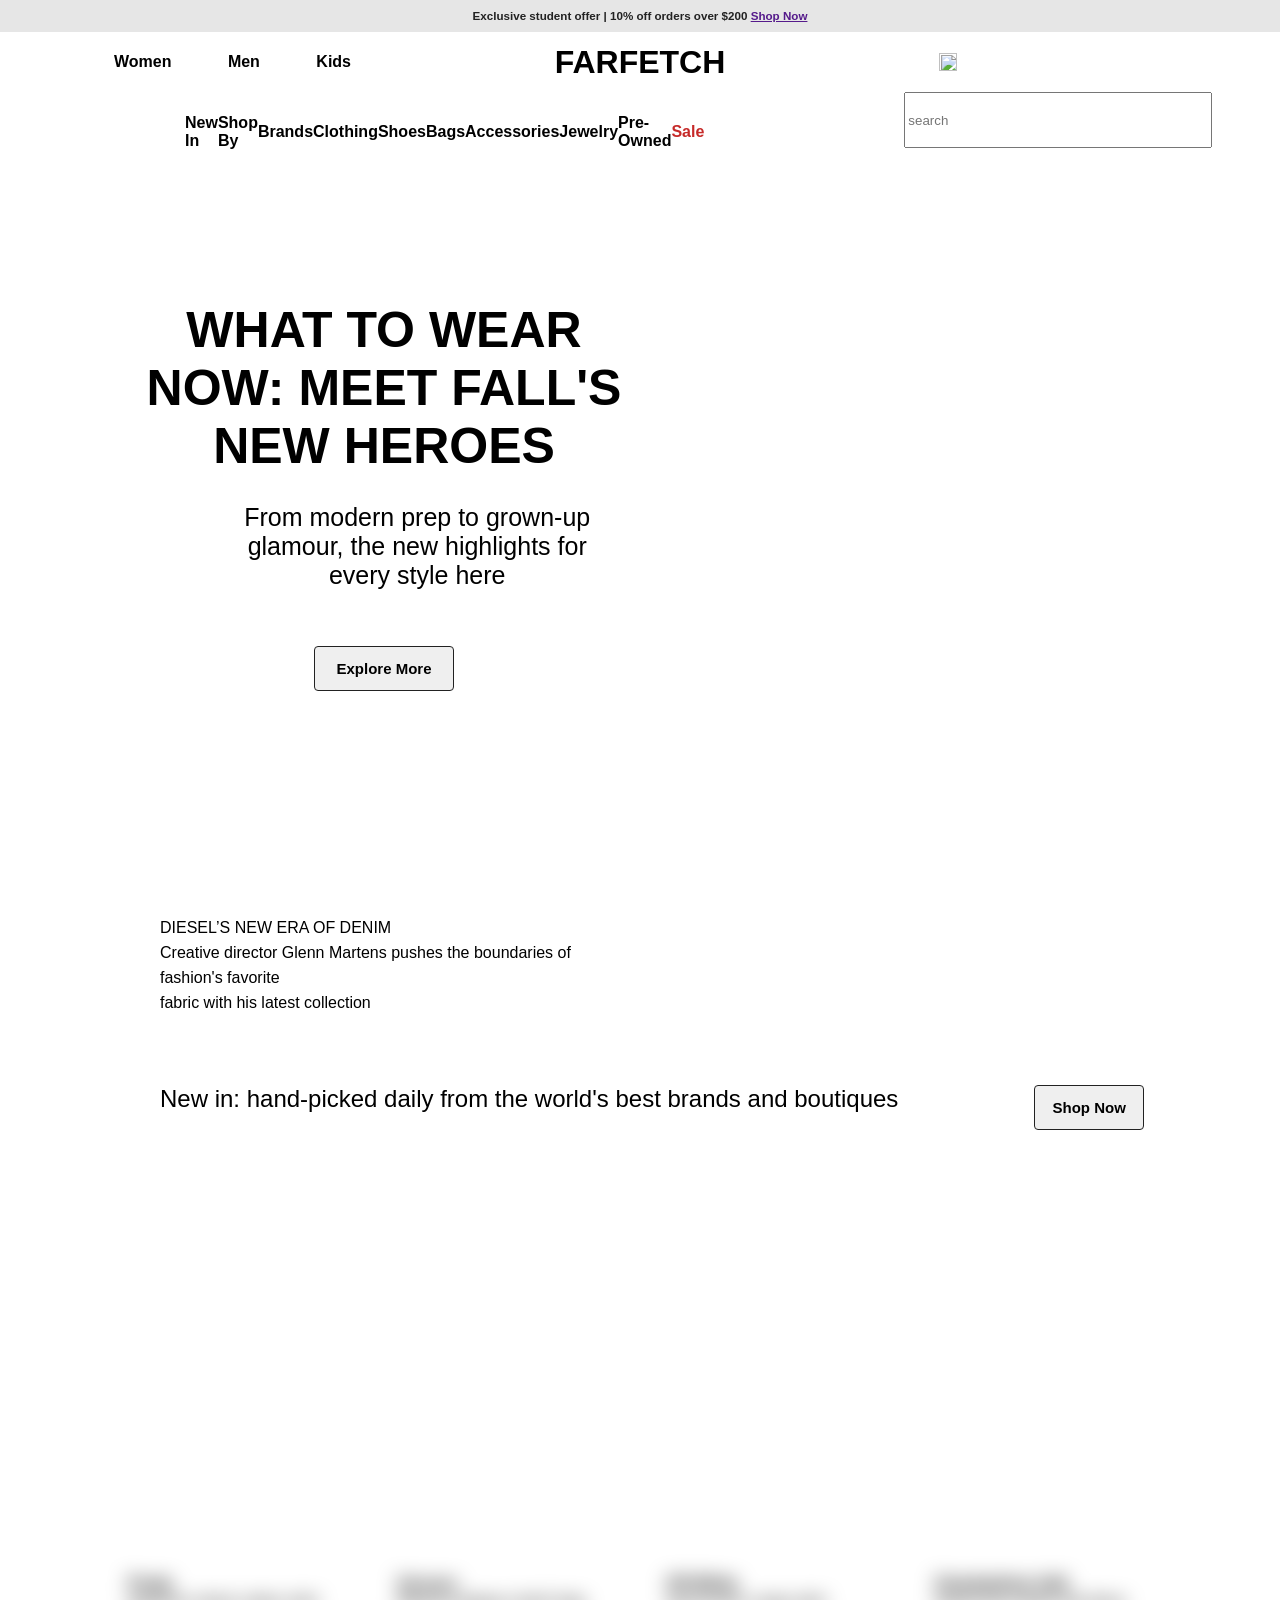
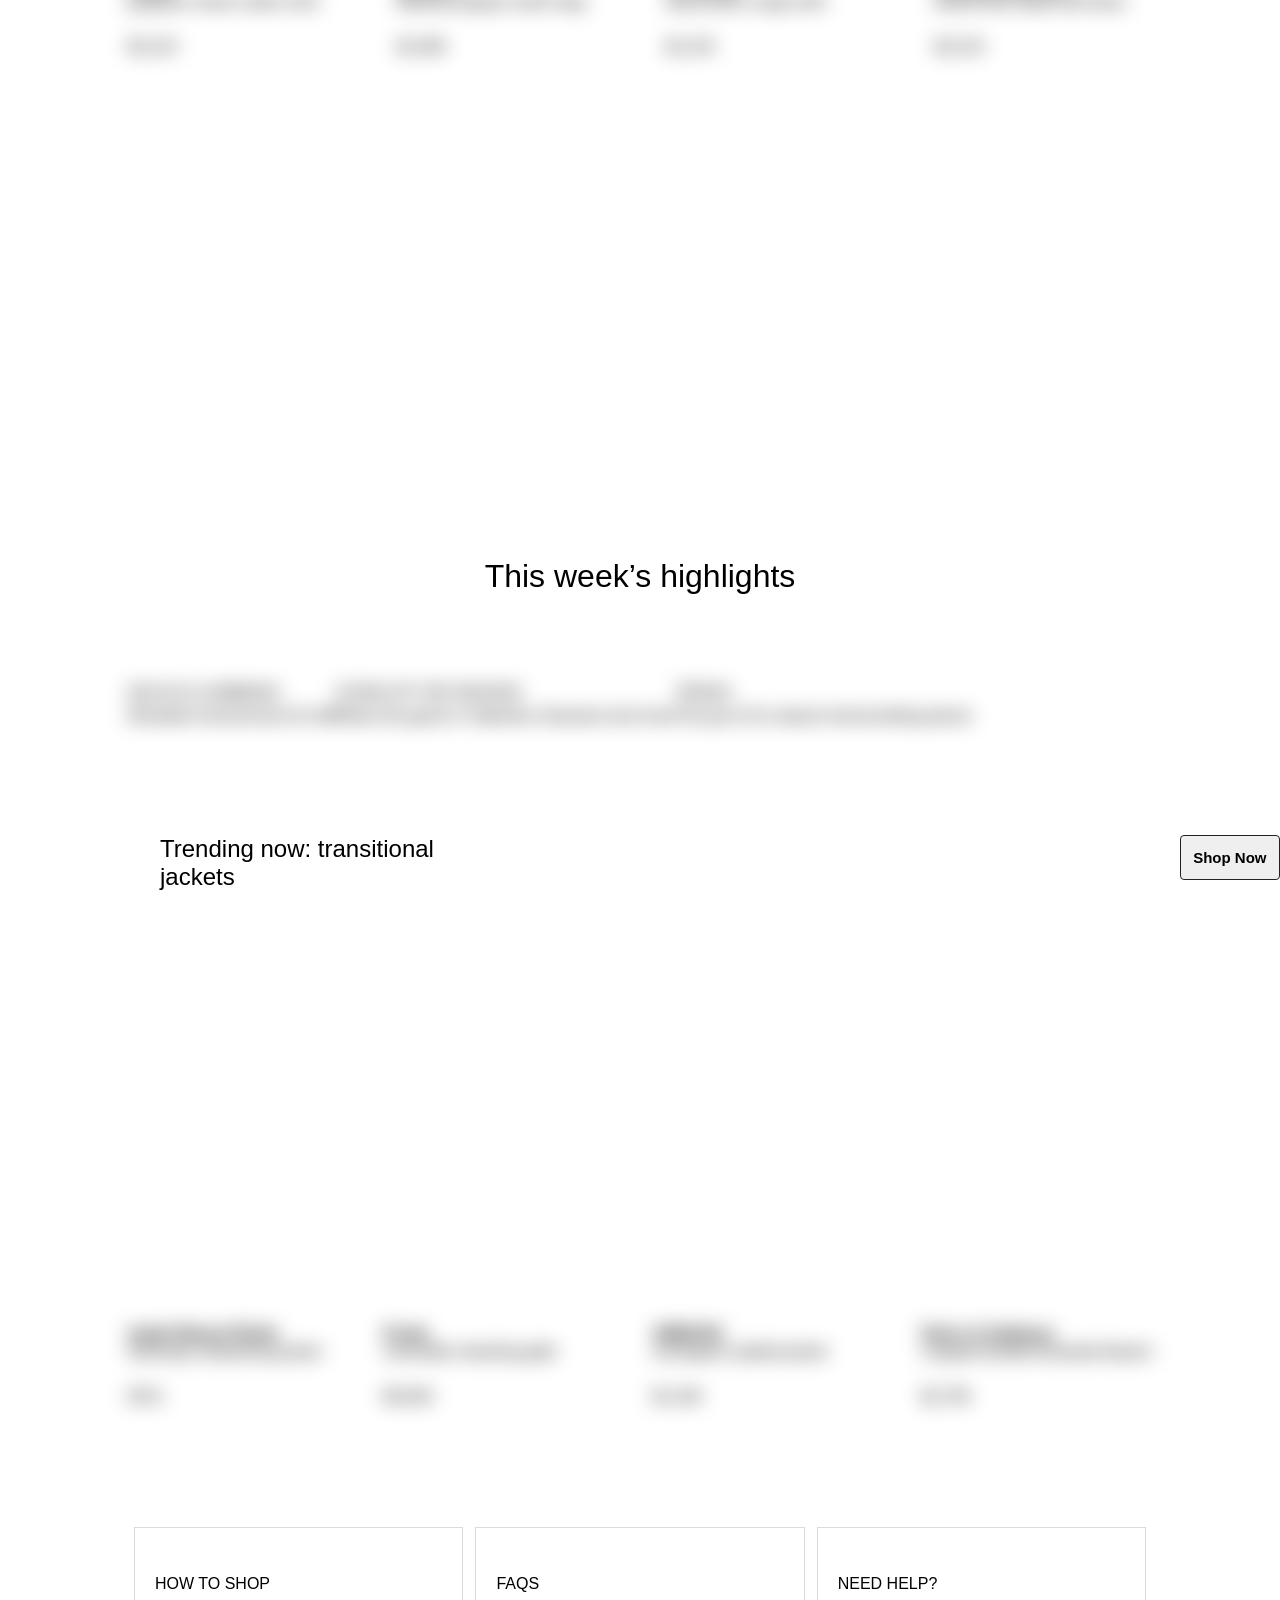
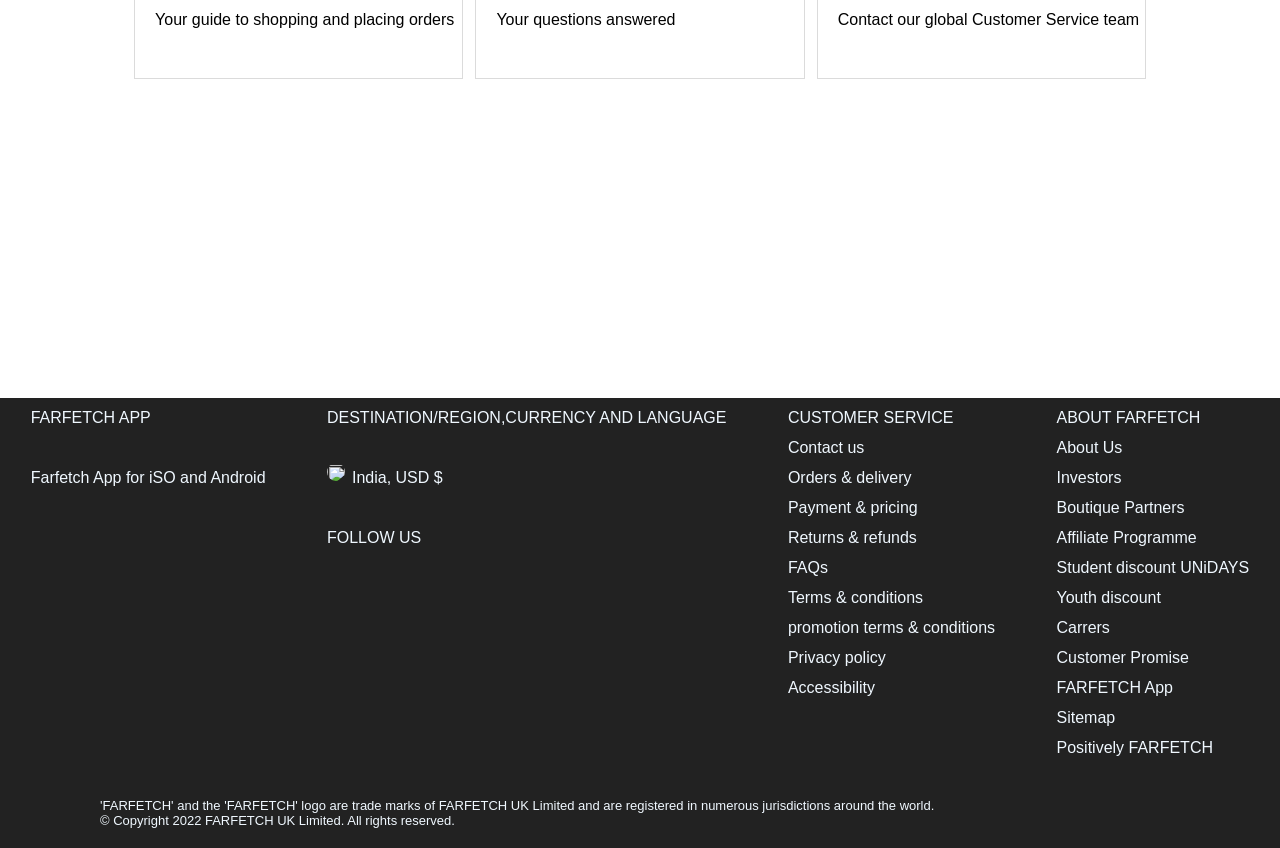
==== women.html @ 5297738e "project" ====
<!DOCTYPE html>
<html lang="en">
  <head>
    <meta charset="UTF-8" />
    <meta http-equiv="X-UA-Compatible" content="IE=edge" />
    <meta name="viewport" content="width=device-width, initial-scale=1.0" />
    <title>FARFETCH WOMEN</title>
    <link rel="stylesheet" href="/women.css">
    
    <script src="https://kit.fontawesome.com/c2edd81e34.js" crossorigin="anonymous"></script>
  </head>
  <body>
    <div id="heading">
      <h5>
        Exclusive student offer | 10% off orders over $200
        <a href="">Shop Now</a>
      </h4>
    </div>
    <div id="heading2">
        <div id="head1">
            <div id="head11">
                <h4 onclick="Women()">Women</h4>
                <h4 onclick="Men()">Men</h4>
                <h4>Kids</h4>
            </div>
            <div id="head111">
                <h1>FARFETCH</h1>
            </div>
            <div id="head1111">
                <img src="https://encrypted-tbn0.gstatic.com/images?q=tbn:ANd9GcQaHLBMYM7yiiAz2vF3FL3SocnzTaQ0whVLWMdBsAkhAwEhSJdYfm0wGfz1-c2Nkef6TW8&usqp=CAU" alt="">
                <i class="fa-regular fa-user"></i>
                <i class="fa-regular fa-heart"></i>
                <i style="color: rgb(87, 83, 83);" class="fa-solid fa-bag-shopping"></i>
            </div>
        </div>
        <div id="head2">
            <div id="head22">
                <h4>New In</h4>
                <h4>Shop By</h4>
                <h4>Brands</h4>
                <h4>Clothing</h4>
                <h4>Shoes</h4>
                <h4>Bags</h4>
                <h4>Accessories</h4>
                <h4>Jewelry</h4>
                <h4>Pre-Owned</h4>
                <h4 style="color: #c62a29;">Sale</h4>
            </div>
            <div id="head222"><input  type="text" placeholder="search"><span><i class="fa-solid fa-magnifying-glass"></i></span> </div>
        </div>
    </div>
    <div id="body1">
        <div id="body11" >
            <h1>WHAT TO WEAR NOW: MEET FALL'S NEW HEROES</h1>
            <p>From modern prep to grown-up glamour, the new highlights for every style here</p>
            <button>Explore More</button>
        </div>
        <div id="body111" class="hidden">
            <img src="https://cdn-static.farfetch-contents.com/cms-cm10/caas/v1/media/3938370/data/df9f215cae9a4e5b8bed7f86e3ee7fb6/1x1_messaging-side/637/data.jpeg" alt="">
        </div>
    </div>
    <div id="body2" class="hidden">
        <img src="https://cdn-static.farfetch-contents.com/cms-cm10/caas/v1/media/3952344/data/f51e81c378fec49e786766b48cd09a3c/1x1_two-columns/637/data.jpeg" alt="">
        <p>DIESEL’S NEW ERA OF DENIM</p>
        <p>Creative director Glenn Martens pushes the boundaries of fashion's favorite</p>
        <p>fabric with his latest collection</p>
            
    </div>
    <div id="body3">
        <h2>New in: hand-picked daily from the world's best brands and boutiques</h2>
        <button>Shop Now</button>
    </div>
    <div id="body4" class="hidden">
        <div id="p1">
            <div id="img"> 
                <img src="https://cdn-images.farfetch-contents.com/18/88/41/54/18884154_41152956_1000.jpg" alt="">
                <img src="https://cdn-images.farfetch-contents.com/18/88/41/54/18884154_41152970_1000.jpg" alt="">
            </div>
            <div id="desc">
                <p style="font-weight: bold;">Prada</p>
                <p>gingham check cotton shirt</p>
                <br>
                <span>$2,210</span> <span> <i class="fa-regular fa-heart"></i></span>
            </div>
        </div>
        <div id="p2">
            <div id="img"> 
                <img src="https://cdn-images.farfetch-contents.com/18/30/66/27/18306627_41716213_1000.jpg" alt="">
                <img src="https://cdn-images.farfetch-contents.com/18/30/66/27/18306627_41716207_1000.jpg" alt="">
            </div>
            <div id="desc">
                <p style="font-weight: bold;">Versace</p>
                <p>Medusa-plaque clutch bag</p>
                <br>
                <span>$1,900</span> <span><i class="fa-regular fa-heart"></i></span>
            </div>
        </div>
        <div id="p3">
            <div id="img"> 
                <img src="https://cdn-images.farfetch-contents.com/18/53/33/14/18533314_41740744_1000.jpg" alt="">
                <img src="https://cdn-images.farfetch-contents.com/18/53/33/14/18533314_41740745_1000.jpg" alt="">
            </div>
            <div id="desc">
                <p style="font-weight: bold;">Off-White</p>
                <p>asymmetric cargo skirt</p>
                <br>
                <span>$1,232</span><span><i class="fa-regular fa-heart"></i></span>
            </div>
        </div>
        <div id="p4">
            <div id="img"> 
                <img src="https://cdn-images.farfetch-contents.com/18/24/54/30/18245430_38994427_1000.jpg" alt="">
                <img src="https://cdn-images.farfetch-contents.com/18/24/54/30/18245430_38996345_1000.jpg" alt="">
            </div>
            <div id="desc">
                <p style="font-weight: bold;">Giambattista Valli</p>
                <p>tweed bow-detail silk dress</p>
                <br>
                <span>$2,210</span><span><i class="fa-regular fa-heart"></i></span>
            </div>
        </div>
    </div> 
    <h1 style="text-align: center; font-weight: 100;">This week’s highlights</h1>

    <div id="body5" class="hidden">
        <div>
            <img src="https://cdn-static.farfetch-contents.com/cms-cm10/caas/v1/media/3952312/data/353004a3c04f8054c1274df45eca9665/3x4_three-columns/480/data.jpeg" alt="">
            <p>DOLCE & GABBANA</p>
            <p>Elevated monochrome for fall</p>
        </div>
        <div>
            <img src="https://cdn-static.farfetch-contents.com/cms-cm10/caas/v1/media/3952302/data/97f265ab856d02eb271abeeb1a56c0e0/3x4_three-columns/480/data.jpeg" alt="">
            <p>ICONS OF THE SEASON</p>
            <p>Raise the game in Valentino Garavani and more</p>
        </div>
        <div>
            <img src="https://cdn-static.farfetch-contents.com/cms-cm10/caas/v1/media/3952282/data/3dbfe8fc7c406a0dd14be4e0823e1ff9/3x4_three-columns/480/data.jpeg" alt="">
            <p>PRADA</p>
            <p>The go-to for season-transcending pieces</p>
        </div>
    </div>
    <div id="body6">
        <h2>Trending now: transitional jackets</h2>
        <button style="margin-left: 700px;">Shop Now</button>
    </div>

    <div id="body7" class="hidden">
        <div id="p1">
            <div id="img"> 
                <img src="https://cdn-images.farfetch-contents.com/18/99/45/13/18994513_41413889_1000.jpg" alt="">
                <img src="https://cdn-images.farfetch-contents.com/18/99/45/13/18994513_41413888_1000.jpg" alt="">
            </div>
            <div id="desc">
                <p style="font-weight: bold;">Isabel Marant Étoile</p>
                <p>Darshayo drawstring jacket</p>
                <br>
                <span>$751</span> <span> <i class="fa-regular fa-heart"></i></span>
            </div>
        </div>
        <div id="p2">
            <div id="img"> 
                <img src="https://cdn-images.farfetch-contents.com/19/00/50/94/19005094_41374193_1000.jpg" alt="">
                <img src="https://cdn-images.farfetch-contents.com/19/00/50/94/19005094_41375156_1000.jpg" alt="">
            </div>
            <div id="desc">
                <p style="font-weight: bold;">Prada</p>
                <p>reversible shearling gilet</p>
                <br>
                <span>$6,560</span> <span><i class="fa-regular fa-heart"></i></span>
            </div>
        </div>
        <div id="p3">
            <div id="img"> 
                <img src="https://cdn-images.farfetch-contents.com/18/70/60/80/18706080_41220885_1000.jpg" alt="">
                <img src="https://cdn-images.farfetch-contents.com/18/70/60/80/18706080_41222987_1000.jpg" alt="">
            </div>
            <div id="desc">
                <p style="font-weight: bold;">AMBUSH</p>
                <p>monogram quilted jacket</p>
                <br>
                <span>$1,340</span><span><i class="fa-regular fa-heart"></i></span>
            </div>
        </div>
        <div id="p4">
            <div id="img"> 
                <img src="https://cdn-images.farfetch-contents.com/18/79/19/71/18791971_40751622_1000.jpg" alt="">
                <img src="https://cdn-images.farfetch-contents.com/18/79/19/71/18791971_40751640_1000.jpg" alt="">
            </div>
            <div id="desc">
                <p style="font-weight: bold;">Dolce & Gabbana</p>
                <p>cropped double-breasted blazert</p>
                <br>
                <span>$2,795</span><span><i class="fa-regular fa-heart"></i></span>
            </div>
        </div>
    </div> 

    <div id="body8">
        <div>
            <i style="font-size: 25px; margin-top: 30px;" class="fa-solid fa-cart-shopping"></i>
            
            <br>
            <br>
            <h4 style="font-weight: 100;">HOW TO SHOP</h4>
            <br>
            <p style="font-weight: 100;">Your guide to shopping and placing orders</p>
        </div>
        <div>
            <i style="font-size: 25px; margin-top: 30px;" class="fa-solid fa-question"></i>
            
            <br>
            <br>
            <h4 style="font-weight: 100;">FAQS</h4>
            <br>
            <p style="font-weight: 100;">Your questions answered</p>
        </div>
        <div>
            <i style="font-size: 25px; margin-top: 30px;" class="fa-solid fa-message"></i>
            
            <br>
            <br>
            <h4 style="font-weight: 100;">NEED HELP?</h4>
            <br>
            <p style="font-weight: 100;">Contact our global Customer Service team</p>
        </div>
    </div>
    <div id="footer">
        <div>
            <h5>FARFETCH APP</h5>
            <br>
            <h5>Farfetch App for iSO and Android</h5>
        </div>
        <div>
            <h5>DESTINATION/REGION,CURRENCY AND LANGUAGE</h5>
            <br>
            <img src="https://encrypted-tbn0.gstatic.com/images?q=tbn:ANd9GcQaHLBMYM7yiiAz2vF3FL3SocnzTaQ0whVLWMdBsAkhAwEhSJdYfm0wGfz1-c2Nkef6TW8&usqp=CAU" alt=""><span style="margin-left: 7px;">India, USD $</span>
            <br>
            <br>
            <h5>FOLLOW US</h5>
            <br>
            <i class="fa-brands fa-instagram"></i>
            <i class="fa-brands fa-facebook"></i>
            <i class="fa-brands fa-twitter"></i>
            <i class="fa-brands fa-snapchat"></i>
            <i class="fa-brands fa-pinterest"></i>
            <i class="fa-brands fa-youtube"></i>
            
        </div>
        <div>
            <h5>CUSTOMER SERVICE</h5>
            <h5>Contact us</h5>
            <h5>Orders & delivery</h5>
            <h5>Payment & pricing</h5>
            <h5>Returns & refunds</h5>
            <h5>FAQs</h5>
            <h5>Terms & conditions</h5>
            <h5> promotion terms & conditions</h5>
            <h5>Privacy policy</h5>
            <h5>Accessibility</h5>
        </div>
        <div>
            <h5>ABOUT FARFETCH</h5>
            <h5>About Us</h5>
            <h5>Investors</h5>
            <h5>Boutique Partners</h5>
            <h5>Affiliate Programme</h5>
            <h5>Student discount UNiDAYS</h5>
            <h5>Youth discount</h5>
            <h5>Carrers</h5>
            <h5>Customer Promise</h5>
            <h5>FARFETCH App</h5>
            <h5>Sitemap</h5>
            <h5>Positively FARFETCH</h5>
        </div>
    </div>
    <div id="footer2">
        <h6>'FARFETCH' and the 'FARFETCH' logo are trade marks of FARFETCH UK Limited and are registered in numerous jurisdictions around the world.</h6>
        
        <h6>© Copyright 2022 FARFETCH UK Limited. All rights reserved.</h6>
    </div>
</html>
<script defer src="/women.js">
   
  </script>
---- women.css ----
* {
        margin: 0;
        font-family:"Farfetch Basis", "Helvetica Neue", Arial, sans-serif;
      }
      #heading{

        font-family: "Farfetch Basis", "Helvetica Neue", Arial, sans-serif;
        font-weight: 400;
        line-height: 18px;
        font-size: 14px;
        color: #222222;
        text-align: center;
        width: 100%;
        height: 32px;
        background-color: #e6e6e6;
        display: flex;
        justify-content: center;
        align-items: center;
        }
        #heading2{
            width: 100%;
            height: 139px;
            background-color: #ffffff;
            
            display: grid;
            position: sticky;
            top: 0px;
            
            
            
        }
        #head1{
            
            display: flex;
            justify-content: space-evenly;
        }
        #head2{
            
            display: flex;
            
        }
        #head11{
            display: flex;
            width: 350px;
            height: 100%;
            
            justify-content: space-evenly;
            align-items: center;
        }
        #head11 h4:hover{
            cursor: pointer;
            color: #525151;
        }
        #head111{
            
            display: flex;
            width: 350px;
            height: 100%;
            
            justify-content: space-evenly;
            align-items: center;
        }
        #head1111{
            display: flex;
            width: 350px;
            height: 100%;
            
            justify-content: space-evenly;
            align-items: center;
            font-size: 20px;
        }
        #head1111 img{
            width: 18px;
            height: 18px;
        }
        #head1111 img:hover{
            cursor: pointer;
        }
        #head1111 i:hover{
            cursor: pointer;
        }
        #head22{
            display: flex;
            width: 80%;
            
            justify-content: space-between;
            margin-left: 185px;
            align-items: center;
        }
        #head22 h4:hover{
            cursor: pointer;
            color: #525151;
        }
        #head222{
            display: flex;
            width: 60%;
            
            margin-left: 200px;
        }
        #head222 input{
            width: 300px;
            height: 50px;
            justify-content: center;
            align-items: center;
        }
        #head222 i{
            font-size: 30px;
            align-items: center;
            margin-top: 15px;
        }
        #body1{
            width: 80%;
            height: 650px;
            
            margin: auto;
            display: flex;
          
            
        }
        #body11{
            width: 50%;
            height: 100%;
            
            display: grid;
            
        }
        #body11 h1{
            font-size: 50px;
            text-align: center;
            margin-top: 130px;
        }
        #body11 p{
            font-size: 25px;
            text-align: center;
            width: 70%;
            margin-left: 110px;
        }
        #body11 button{
            width: 140px;
            height: 45px;
            margin: auto;
            font-size: 15px;
            font-weight: bold;
            margin-bottom: 130px;
            border: 1px solid rgb(34, 34, 34);
            border-radius: 4px;
            transition: 700ms;
        }
        #body11 button:hover{
            background-color: #666464;
            color: whitesmoke;
            border-radius: 10px;
        }
        #body111{
            width: 50%;
            height: 100%;
            
        }
        #body2{
            width: 40%;
            height: auto;
            margin-top: 70px;
            margin-left: 160px;
            margin-bottom: 70px;
        }
        #body2 img{
            margin-bottom: 20px;
        }
        #body2 p{
           font-family: "Farfetch Basis", "Helvetica Neue", Arial, sans-serif;
           font-size: 16px;
            line-height: 25px;
            width: 90%;
            
        }
        #body3{
            width: 100%;
            height: 70px;
            
            display: flex;
            justify-content: space-evenly;
            margin-bottom: 20px;
        }
        #body3 button{
            margin-left: 60px;
            width: 110px;
            height: 45px;
            margin: auto;
            font-size: 15px;
            font-weight: bold;
            margin-bottom: 130px;
            border: 1px solid rgb(34, 34, 34);
            border-radius: 4px;
            transition: 700ms;
        }
        #body3 button:hover{
            background-color: #666464;
            color: whitesmoke;
            border-radius: 10px;
        }
        #body3 h2{
            margin-left: 160px;
            font-weight: 100;
            
        }
        #body4{
            width: 80%;
            height: auto;
            margin: auto;
            display: flex;
            gap: 20px;
            margin-bottom: 500px;
            
        }
        #body4 div{
            margin: auto;
            
            transition: 600ms;
        }
        #body4 div:hover{
            cursor: pointer;
            
        }
        #body4 #desc{
            margin-top: 400px;
            
        }
            
        
        
       
        #desc i{
            margin-left: 200px;
            font-size: 25px;
        }
        
        
        #img img{
           width: 250px;
           position: absolute;
           transition: 600ms;
        }
        #img img:hover{
            opacity: 0;
            transform: scale(1.1);
        }
        #body5{
            display: flex;
            width: 80%;
            height: auto;
            margin: auto;
            margin-top: 60px;

        }
        #body5 img{
            width: 95%;
            margin-bottom: 20px;
        }
        #body5 p{
            margin-top: 5px;
        }
        #body6{
            margin-top: 110px;
            margin-bottom: 40px;
            width: 100%;
            height: 70px;
            
            display: flex;
            justify-content: space-evenly;
            margin-bottom: 20px;
        }
        #body6 button{
            margin-left: 60px;
            width: 110px;
            height: 45px;
            margin: auto;
            font-size: 15px;
            font-weight: bold;
            margin-bottom: 130px;
            border: 1px solid rgb(34, 34, 34);
            border-radius: 4px;
            transition: 700ms;
        }
        #body6 button:hover{
            background-color: #666464;
            color: whitesmoke;
            border-radius: 10px;
        }
        #body6 h2{
            margin-left: 160px;
            font-weight: 100;
            
        }
        #body7{
            width: 80%;
            height: auto;
            margin: auto;
            display: flex;
            gap: 20px;
            margin-bottom: 100px;
            
        }
        #body7 div{
            margin: auto;
            
            transition: 600ms;
        }
        #body7 div:hover{
            cursor: pointer;
            
        }
        #body7 #desc{
            margin-top: 400px;
            
        }
            
        
        
       
        #desc i{
            margin-left: 200px;
            font-size: 25px;
        }
        
        
        #img img{
           width: 250px;
           position: absolute;
           transition: 600ms;
        }
        #img img:hover{
            opacity: 0;
            transform: scale(1.1);
        }
        #body8{
            display: flex;
            
            width: 80%;
            height: 190px;
            
            margin: auto;
            
            margin-bottom: 300px;
        }
        #body8 div{
            padding-left: 20px;
            margin: auto;
            width: 30%;
            height: 150px;
            border: 1px solid #dbdbdb ;
            
            
        }
        #footer{
            width: 100%;
            height: 400px;
            background-color: #222222;
            color: aliceblue;
            display: flex;
            margin: auto;
            
        }
        #footer div{
           line-height: 30px;
           margin: auto;
        }
        #footer div:nth-child(1){
            margin-top: 5px;
        }
        #footer div:nth-child(2){
            margin-top: 5px;
        }
        #footer div:nth-child(3){
            margin-top: 5px;
        }
        #footer div:nth-child(4){
            margin-top: 5px;
        }
        #footer h5{
            font-weight: 100;
            font-size: 16px;
        }
        #footer h5:hover{
            cursor: pointer;
        }
        #footer i:hover{
            cursor: pointer;
        }
        #footer img{
            width: 18px;
            height: 18px;
            border-radius: 30px;
        }
        #footer i{
            margin-left: 30px;
            font-size: 22px;
        }
        #footer2{
            height: 50px;
            background-color: #222222;
            color: aliceblue;
            
            
            
        }
        #footer2 h6{
            font-size: 13px;
            font-weight: 300;
            margin-left: 100px;
            
        }
        .hidden {
        opacity: 0;
        filter: blur(10px);
        transform: translateX(+100%);
        transition: all 1s;
      }
      .show {
        opacity: 1;
        filter: blur(0);
        transform: translateX(0);
      }
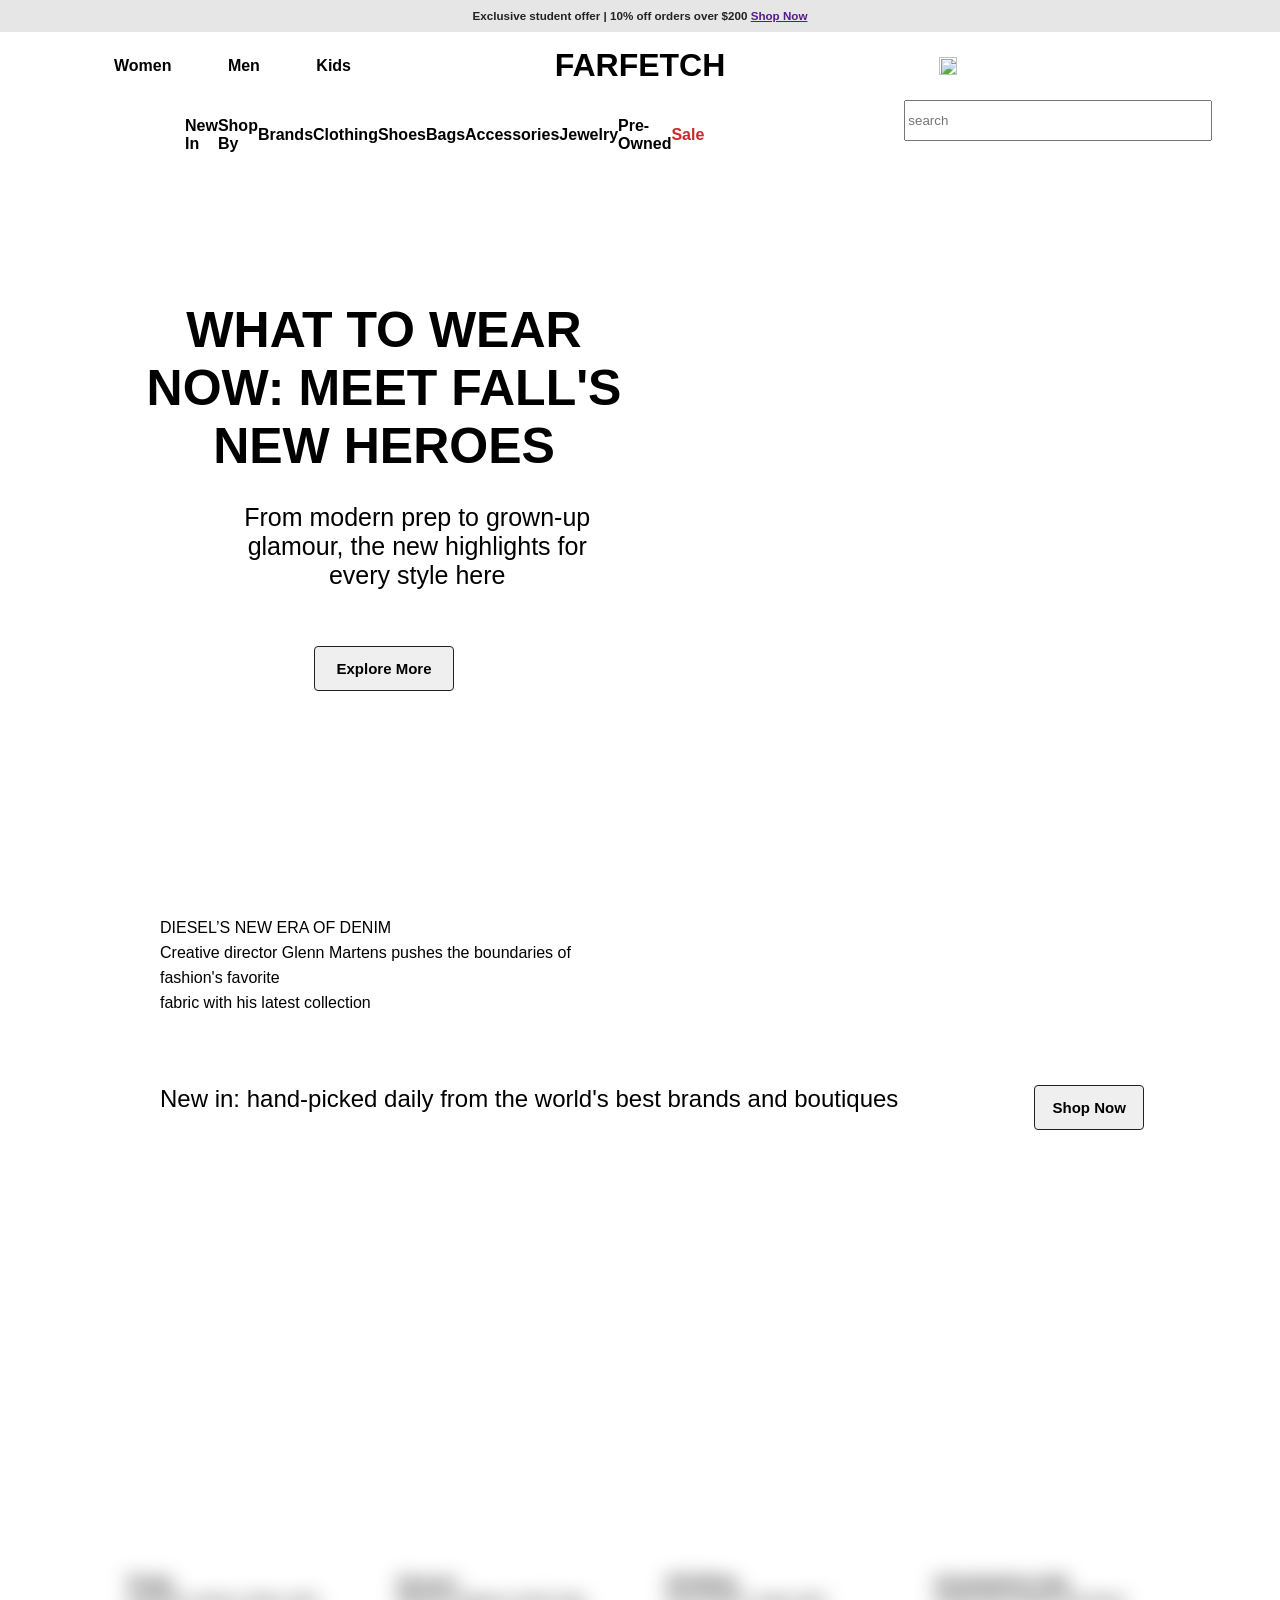
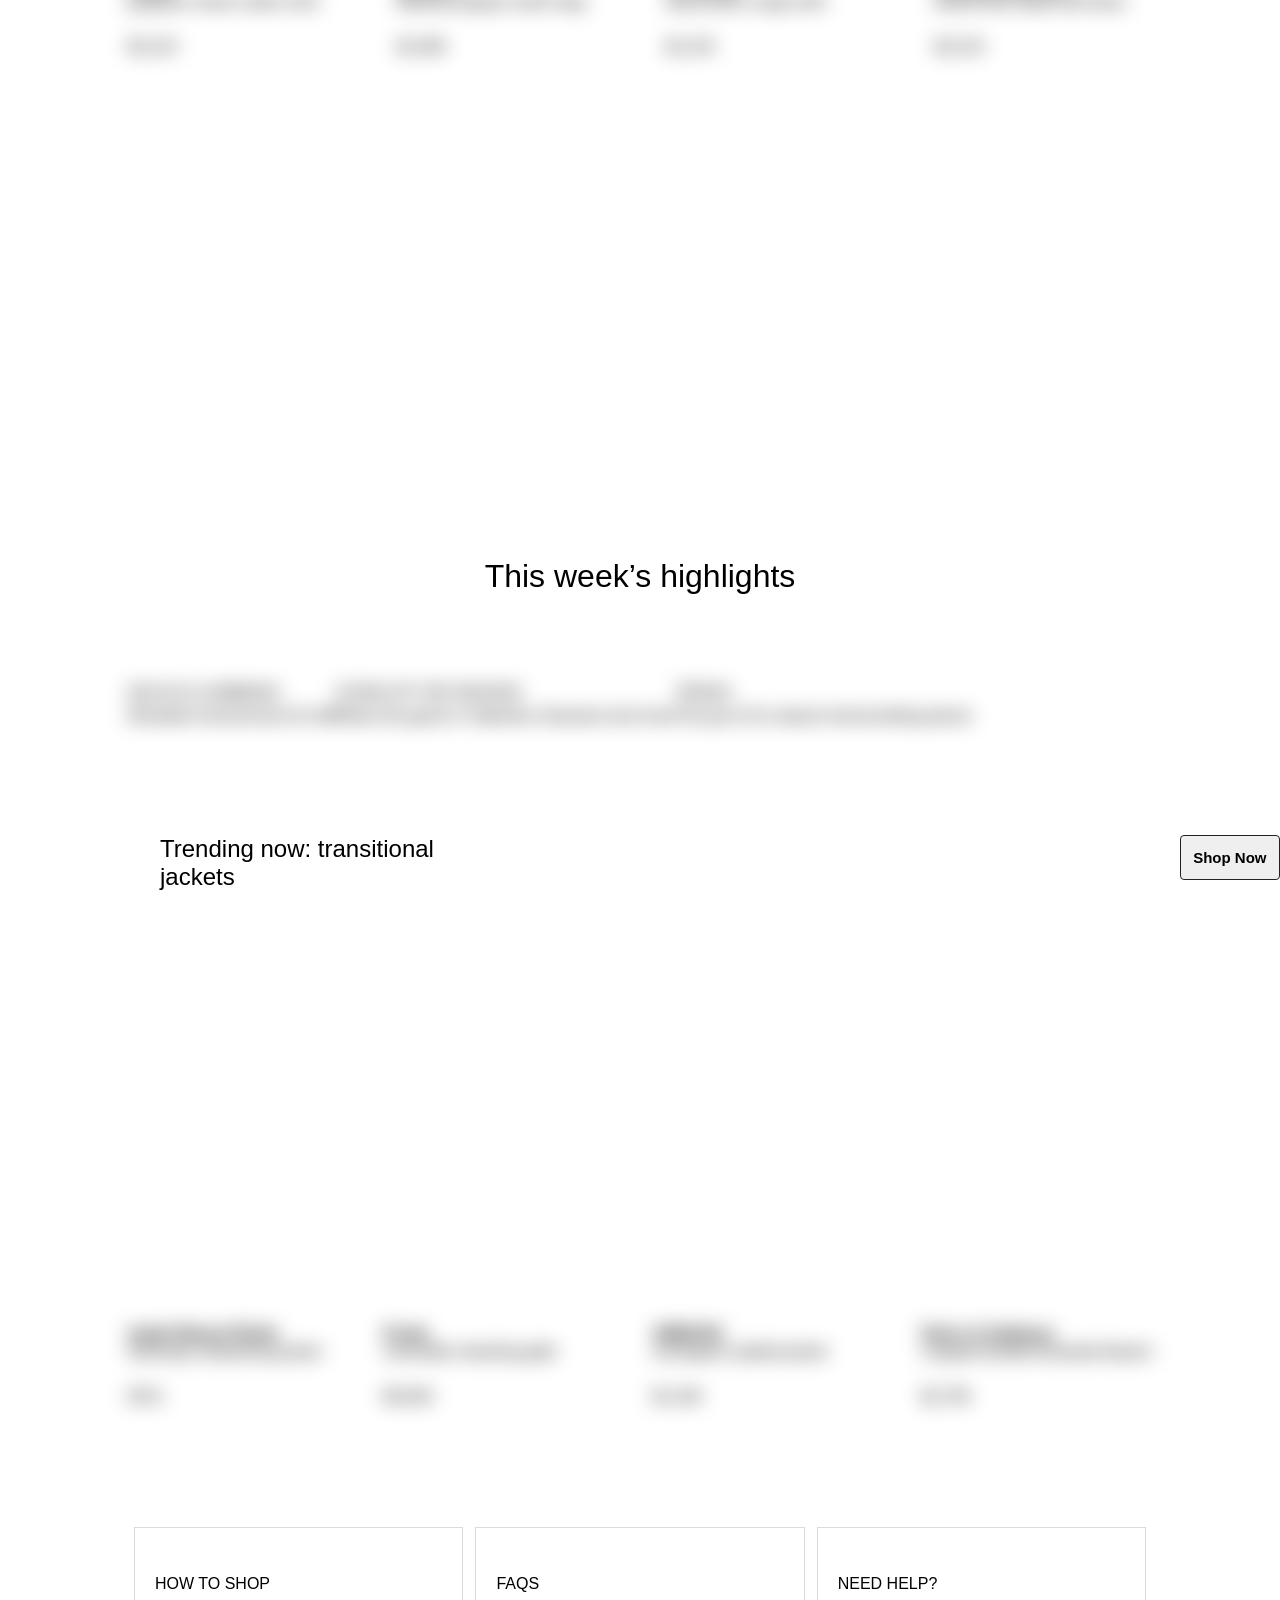
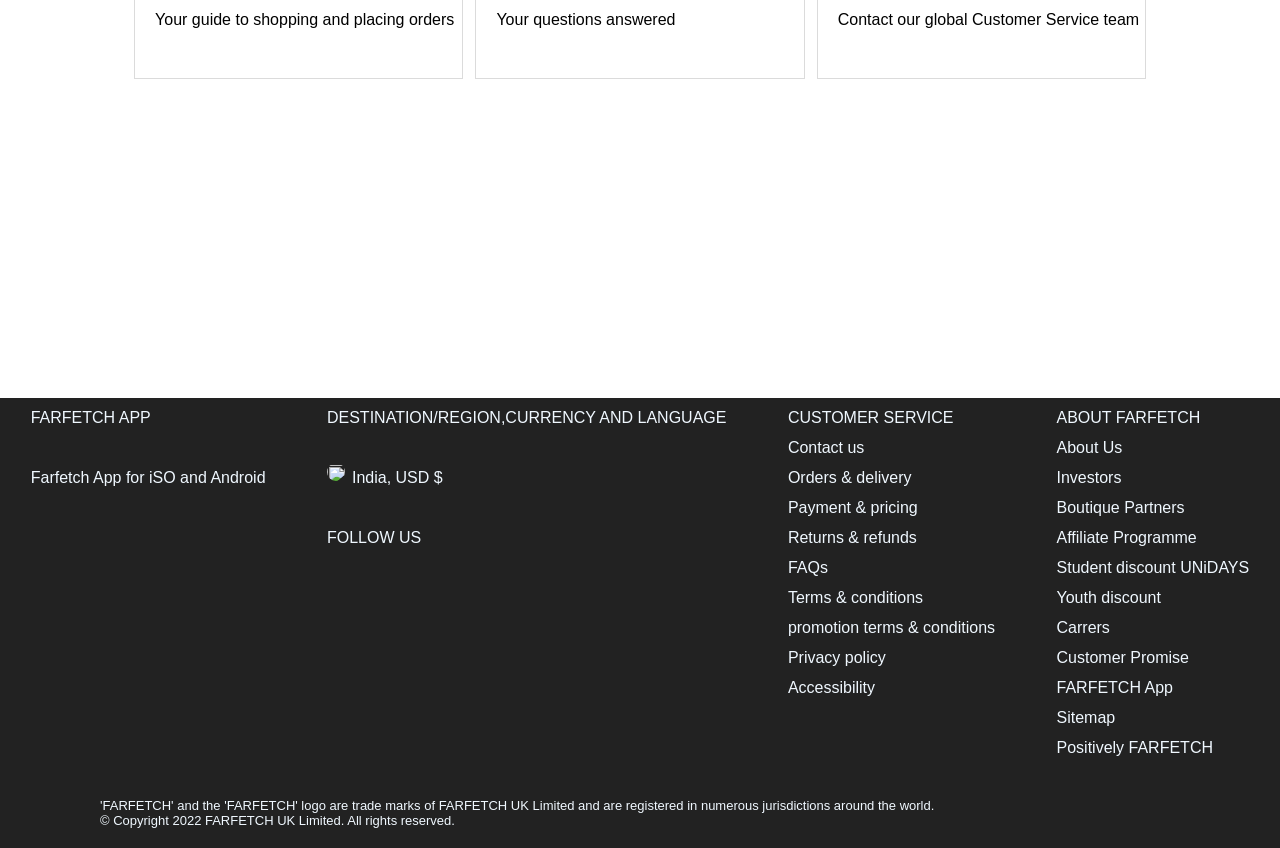
==== commit d62090d2: "project" ====
--- a/women.html
+++ b/women.html
@@ -46,7 +46,7 @@
                 <h4>Pre-Owned</h4>
                 <h4 style="color: #c62a29;">Sale</h4>
             </div>
-            <div id="head222"><input  type="text" placeholder="search"><span><i class="fa-solid fa-magnifying-glass"></i></span> </div>
+            <div id="head222"><input id="search"  type="text" placeholder="search"><span><i onclick="search()" class="fa-solid fa-magnifying-glass"></i></span> </div>
         </div>
     </div>
     <div id="body1">
@@ -238,12 +238,12 @@
             <br>
             <h5>FOLLOW US</h5>
             <br>
-            <i class="fa-brands fa-instagram"></i>
-            <i class="fa-brands fa-facebook"></i>
-            <i class="fa-brands fa-twitter"></i>
-            <i class="fa-brands fa-snapchat"></i>
-            <i class="fa-brands fa-pinterest"></i>
-            <i class="fa-brands fa-youtube"></i>
+            <a href="https://www.instagram.com/farfetch/"><i style="color:white;" class="fa-brands fa-instagram"></i></a>
+            <a href="https://www.facebook.com/farfetch.asiapac/?brand_redir=88573992939"><i style="color:white;" class="fa-brands fa-facebook"></i></a>
+            <a href="https://twitter.com/farfetch"><i style="color:white;" class="fa-brands fa-twitter"></i></a>
+            <a href="https://www.snapchat.com/add/farfetch.com"><i style="color:white;" class="fa-brands fa-snapchat"></i></a>
+            <a href="https://www.pinterest.com/farfetch/"><i style="color:white;" class="fa-brands fa-pinterest"></i></a>
+            <a href="https://www.youtube.com/user/farfetchdotcom"><i style="color:white;" class="fa-brands fa-youtube"></i></a>
             
         </div>
         <div>
--- a/women.css
+++ b/women.css
@@ -1,422 +1,461 @@
 * {
+    margin: 0;
+    font-family:"Farfetch Basis", "Helvetica Neue", Arial, sans-serif;
+  }
+  #heading{
+
+    font-family: "Farfetch Basis", "Helvetica Neue", Arial, sans-serif;
+    font-weight: 400;
+    line-height: 18px;
+    font-size: 14px;
+    color: #222222;
+    text-align: center;
+    width: 100%;
+    height: 32px;
+    background-color: #e6e6e6;
+    display: flex;
+    justify-content: center;
+    align-items: center;
+    }
+    #heading2{
+        width: 100%;
+        height: 139px;
+        background-color: #ffffff;
+        
+        display: grid;
+        position: sticky;
+        top: 0px;
+        
+        
+        
+    }
+    #head1{
+        
+        display: flex;
+        justify-content: space-evenly;
+    }
+    #head2{
+        
+        display: flex;
+        
+    }
+    #head11{
+        display: flex;
+        width: 350px;
+        height: 100%;
+        
+        justify-content: space-evenly;
+        align-items: center;
+    }
+    #head11 h4:hover{
+        cursor: pointer;
+        color: #525151;
+    }
+    #head111{
+        
+        display: flex;
+        width: 350px;
+        height: 100%;
+        
+        justify-content: space-evenly;
+        align-items: center;
+    }
+    #head1111{
+        display: flex;
+        width: 350px;
+        height: 100%;
+        
+        justify-content: space-evenly;
+        align-items: center;
+        font-size: 20px;
+    }
+    #head1111 img{
+        width: 18px;
+        height: 18px;
+    }
+    #head1111 img:hover{
+        cursor: pointer;
+    }
+    #head1111 i:hover{
+        cursor: pointer;
+    }
+    #head22{
+        display: flex;
+        width: 80%;
+        
+        justify-content: space-between;
+        margin-left: 185px;
+        align-items: center;
+    }
+    #head22 h4:hover{
+        cursor: pointer;
+        color: #525151;
+    }
+    #head222{
+        display: flex;
+        width: 60%;
+        
+        margin-left: 200px;
+    }
+    #head222 input{
+        width: 300px;
+        height: 35px;
+        justify-content: center;
+        align-items: center;
+    }
+    #head222 i{
+        font-size: 30px;
+        align-items: center;
+        margin-top: 5px;
+    }
+    #body1{
+        width: 80%;
+        height: 650px;
+        
+        margin: auto;
+        display: flex;
+      
+        
+    }
+    #body11{
+        width: 50%;
+        height: 100%;
+        
+        display: grid;
+        
+    }
+    #body11 h1{
+        font-size: 50px;
+        text-align: center;
+        margin-top: 130px;
+    }
+    #body11 p{
+        font-size: 25px;
+        text-align: center;
+        width: 70%;
+        margin-left: 110px;
+    }
+    #body11 button{
+        width: 140px;
+        height: 45px;
+        margin: auto;
+        font-size: 15px;
+        font-weight: bold;
+        margin-bottom: 130px;
+        border: 1px solid rgb(34, 34, 34);
+        border-radius: 4px;
+        transition: 700ms;
+    }
+    #body11 button:hover{
+        background-color: #666464;
+        color: whitesmoke;
+        border-radius: 10px;
+    }
+    #body111{
+        width: 50%;
+        height: 100%;
+        
+    }
+    #body2{
+        width: 40%;
+        height: auto;
+        margin-top: 70px;
+        margin-left: 160px;
+        margin-bottom: 70px;
+    }
+    #body2 img{
+        margin-bottom: 20px;
+    }
+    #body2 p{
+       font-family: "Farfetch Basis", "Helvetica Neue", Arial, sans-serif;
+       font-size: 16px;
+        line-height: 25px;
+        width: 90%;
+        
+    }
+    #body3{
+        width: 100%;
+        height: 70px;
+        
+        display: flex;
+        justify-content: space-evenly;
+        margin-bottom: 20px;
+    }
+    #body3 button{
+        margin-left: 60px;
+        width: 110px;
+        height: 45px;
+        margin: auto;
+        font-size: 15px;
+        font-weight: bold;
+        margin-bottom: 130px;
+        border: 1px solid rgb(34, 34, 34);
+        border-radius: 4px;
+        transition: 700ms;
+    }
+    #body3 button:hover{
+        background-color: #666464;
+        color: whitesmoke;
+        border-radius: 10px;
+    }
+    #body3 h2{
+        margin-left: 160px;
+        font-weight: 100;
+        
+    }
+    #body4{
+        width: 80%;
+        height: auto;
+        margin: auto;
+        display: flex;
+        gap: 20px;
+        margin-bottom: 500px;
+        
+    }
+    #body4 div{
+        margin: auto;
+        
+        transition: 600ms;
+    }
+    #body4 div:hover{
+        cursor: pointer;
+        
+    }
+    #body4 #desc{
+        margin-top: 400px;
+        
+    }
+        
+    
+    
+   
+    #desc i{
+        margin-left: 200px;
+        font-size: 25px;
+    }
+    
+    
+    #img img{
+       width: 250px;
+       position: absolute;
+       transition: 600ms;
+    }
+    #img img:hover{
+        opacity: 0;
+        transform: scale(1.1);
+    }
+    #body5{
+        display: flex;
+        width: 80%;
+        height: auto;
+        margin: auto;
+        margin-top: 60px;
+
+    }
+    #body5 img{
+        width: 95%;
+        margin-bottom: 20px;
+    }
+    #body5 p{
+        margin-top: 5px;
+    }
+    #body6{
+        margin-top: 110px;
+        margin-bottom: 40px;
+        width: 100%;
+        height: 70px;
+        
+        display: flex;
+        justify-content: space-evenly;
+        margin-bottom: 20px;
+    }
+    #body6 button{
+        margin-left: 60px;
+        width: 110px;
+        height: 45px;
+        margin: auto;
+        font-size: 15px;
+        font-weight: bold;
+        margin-bottom: 130px;
+        border: 1px solid rgb(34, 34, 34);
+        border-radius: 4px;
+        transition: 700ms;
+    }
+    #body6 button:hover{
+        background-color: #666464;
+        color: whitesmoke;
+        border-radius: 10px;
+    }
+    #body6 h2{
+        margin-left: 160px;
+        font-weight: 100;
+        
+    }
+    #body7{
+        width: 80%;
+        height: auto;
+        margin: auto;
+        display: flex;
+        gap: 20px;
+        margin-bottom: 100px;
+        
+    }
+    #body7 div{
+        margin: auto;
+        
+        transition: 600ms;
+    }
+    #body7 div:hover{
+        cursor: pointer;
+        
+    }
+    #body7 #desc{
+        margin-top: 400px;
+        
+    }
+        
+    
+    
+   
+    #desc i{
+        margin-left: 200px;
+        font-size: 25px;
+    }
+    
+    
+    #img img{
+       width: 250px;
+       position: absolute;
+       transition: 600ms;
+    }
+    #img img:hover{
+        opacity: 0;
+        transform: scale(1.1);
+    }
+    #body8{
+        display: flex;
+        
+        width: 80%;
+        height: 190px;
+        
+        margin: auto;
+        
+        margin-bottom: 300px;
+    }
+    #body8 div{
+        padding-left: 20px;
+        margin: auto;
+        width: 30%;
+        height: 150px;
+        border: 1px solid #dbdbdb ;
+        
+        
+    }
+    #footer{
+        width: 100%;
+        height: 400px;
+        background-color: #222222;
+        color: aliceblue;
+        display: flex;
+        margin: auto;
+        
+    }
+    #footer div{
+       line-height: 30px;
+       margin: auto;
+    }
+    #footer div:nth-child(1){
+        margin-top: 5px;
+    }
+    #footer div:nth-child(2){
+        margin-top: 5px;
+    }
+    #footer div:nth-child(3){
+        margin-top: 5px;
+    }
+    #footer div:nth-child(4){
+        margin-top: 5px;
+    }
+    #footer h5{
+        font-weight: 100;
+        font-size: 16px;
+    }
+    #footer h5:hover{
+        cursor: pointer;
+    }
+    #footer i:hover{
+        cursor: pointer;
+    }
+    #footer img{
+        width: 18px;
+        height: 18px;
+        border-radius: 30px;
+    }
+    #footer i{
+        margin-left: 30px;
+        font-size: 22px;
+    }
+    #footer2{
+        height: 50px;
+        background-color: #222222;
+        color: aliceblue;
+        
+        
+        
+    }
+    #footer2 h6{
+        font-size: 13px;
+        font-weight: 300;
+        margin-left: 100px;
+        
+    }
+    .hidden {
+    opacity: 0;
+    filter: blur(10px);
+    transform: translateX(+100%);
+    transition: all 1s;
+  }
+  .show {
+    opacity: 1;
+    filter: blur(0);
+    transform: translateX(0);
+  }
+  @media all and (max-width: 767px){
+    *{
         margin: 0;
-        font-family:"Farfetch Basis", "Helvetica Neue", Arial, sans-serif;
-      }
-      #heading{
-
-        font-family: "Farfetch Basis", "Helvetica Neue", Arial, sans-serif;
-        font-weight: 400;
-        line-height: 18px;
-        font-size: 14px;
-        color: #222222;
+        
+       
+    }
+    #heading{
+        width: 100%;
+    }
+    #heading2{
+        display: flex;
+        margin: auto;
+        width: 100%;
+    }
+    img{
+        width: 120px;
+    }
+    #footer{
+        width: auto;
+        height: auto;
+        margin: auto;
+        display: grid;
+    }
+    #body4{
+        display: grid;
+    }
+    #body7{
+        display: grid;
+    }
+    #body2{
         text-align: center;
-        width: 100%;
-        height: 32px;
-        background-color: #e6e6e6;
-        display: flex;
+        align-items: center;
         justify-content: center;
-        align-items: center;
-        }
-        #heading2{
-            width: 100%;
-            height: 139px;
-            background-color: #ffffff;
-            
-            display: grid;
-            position: sticky;
-            top: 0px;
-            
-            
-            
-        }
-        #head1{
-            
-            display: flex;
-            justify-content: space-evenly;
-        }
-        #head2{
-            
-            display: flex;
-            
-        }
-        #head11{
-            display: flex;
-            width: 350px;
-            height: 100%;
-            
-            justify-content: space-evenly;
-            align-items: center;
-        }
-        #head11 h4:hover{
-            cursor: pointer;
-            color: #525151;
-        }
-        #head111{
-            
-            display: flex;
-            width: 350px;
-            height: 100%;
-            
-            justify-content: space-evenly;
-            align-items: center;
-        }
-        #head1111{
-            display: flex;
-            width: 350px;
-            height: 100%;
-            
-            justify-content: space-evenly;
-            align-items: center;
-            font-size: 20px;
-        }
-        #head1111 img{
-            width: 18px;
-            height: 18px;
-        }
-        #head1111 img:hover{
-            cursor: pointer;
-        }
-        #head1111 i:hover{
-            cursor: pointer;
-        }
-        #head22{
-            display: flex;
-            width: 80%;
-            
-            justify-content: space-between;
-            margin-left: 185px;
-            align-items: center;
-        }
-        #head22 h4:hover{
-            cursor: pointer;
-            color: #525151;
-        }
-        #head222{
-            display: flex;
-            width: 60%;
-            
-            margin-left: 200px;
-        }
-        #head222 input{
-            width: 300px;
-            height: 50px;
-            justify-content: center;
-            align-items: center;
-        }
-        #head222 i{
-            font-size: 30px;
-            align-items: center;
-            margin-top: 15px;
-        }
-        #body1{
-            width: 80%;
-            height: 650px;
-            
-            margin: auto;
-            display: flex;
-          
-            
-        }
-        #body11{
-            width: 50%;
-            height: 100%;
-            
-            display: grid;
-            
-        }
-        #body11 h1{
-            font-size: 50px;
-            text-align: center;
-            margin-top: 130px;
-        }
-        #body11 p{
-            font-size: 25px;
-            text-align: center;
-            width: 70%;
-            margin-left: 110px;
-        }
-        #body11 button{
-            width: 140px;
-            height: 45px;
-            margin: auto;
-            font-size: 15px;
-            font-weight: bold;
-            margin-bottom: 130px;
-            border: 1px solid rgb(34, 34, 34);
-            border-radius: 4px;
-            transition: 700ms;
-        }
-        #body11 button:hover{
-            background-color: #666464;
-            color: whitesmoke;
-            border-radius: 10px;
-        }
-        #body111{
-            width: 50%;
-            height: 100%;
-            
-        }
-        #body2{
-            width: 40%;
-            height: auto;
-            margin-top: 70px;
-            margin-left: 160px;
-            margin-bottom: 70px;
-        }
-        #body2 img{
-            margin-bottom: 20px;
-        }
-        #body2 p{
-           font-family: "Farfetch Basis", "Helvetica Neue", Arial, sans-serif;
-           font-size: 16px;
-            line-height: 25px;
-            width: 90%;
-            
-        }
-        #body3{
-            width: 100%;
-            height: 70px;
-            
-            display: flex;
-            justify-content: space-evenly;
-            margin-bottom: 20px;
-        }
-        #body3 button{
-            margin-left: 60px;
-            width: 110px;
-            height: 45px;
-            margin: auto;
-            font-size: 15px;
-            font-weight: bold;
-            margin-bottom: 130px;
-            border: 1px solid rgb(34, 34, 34);
-            border-radius: 4px;
-            transition: 700ms;
-        }
-        #body3 button:hover{
-            background-color: #666464;
-            color: whitesmoke;
-            border-radius: 10px;
-        }
-        #body3 h2{
-            margin-left: 160px;
-            font-weight: 100;
-            
-        }
-        #body4{
-            width: 80%;
-            height: auto;
-            margin: auto;
-            display: flex;
-            gap: 20px;
-            margin-bottom: 500px;
-            
-        }
-        #body4 div{
-            margin: auto;
-            
-            transition: 600ms;
-        }
-        #body4 div:hover{
-            cursor: pointer;
-            
-        }
-        #body4 #desc{
-            margin-top: 400px;
-            
-        }
-            
-        
-        
+        display: flex;
+        margin-top: 350px;
+        margin-bottom: 100px;
        
-        #desc i{
-            margin-left: 200px;
-            font-size: 25px;
-        }
-        
-        
-        #img img{
-           width: 250px;
-           position: absolute;
-           transition: 600ms;
-        }
-        #img img:hover{
-            opacity: 0;
-            transform: scale(1.1);
-        }
-        #body5{
-            display: flex;
-            width: 80%;
-            height: auto;
-            margin: auto;
-            margin-top: 60px;
-
-        }
-        #body5 img{
-            width: 95%;
-            margin-bottom: 20px;
-        }
-        #body5 p{
-            margin-top: 5px;
-        }
-        #body6{
-            margin-top: 110px;
-            margin-bottom: 40px;
-            width: 100%;
-            height: 70px;
-            
-            display: flex;
-            justify-content: space-evenly;
-            margin-bottom: 20px;
-        }
-        #body6 button{
-            margin-left: 60px;
-            width: 110px;
-            height: 45px;
-            margin: auto;
-            font-size: 15px;
-            font-weight: bold;
-            margin-bottom: 130px;
-            border: 1px solid rgb(34, 34, 34);
-            border-radius: 4px;
-            transition: 700ms;
-        }
-        #body6 button:hover{
-            background-color: #666464;
-            color: whitesmoke;
-            border-radius: 10px;
-        }
-        #body6 h2{
-            margin-left: 160px;
-            font-weight: 100;
-            
-        }
-        #body7{
-            width: 80%;
-            height: auto;
-            margin: auto;
-            display: flex;
-            gap: 20px;
-            margin-bottom: 100px;
-            
-        }
-        #body7 div{
-            margin: auto;
-            
-            transition: 600ms;
-        }
-        #body7 div:hover{
-            cursor: pointer;
-            
-        }
-        #body7 #desc{
-            margin-top: 400px;
-            
-        }
-            
-        
-        
-       
-        #desc i{
-            margin-left: 200px;
-            font-size: 25px;
-        }
-        
-        
-        #img img{
-           width: 250px;
-           position: absolute;
-           transition: 600ms;
-        }
-        #img img:hover{
-            opacity: 0;
-            transform: scale(1.1);
-        }
-        #body8{
-            display: flex;
-            
-            width: 80%;
-            height: 190px;
-            
-            margin: auto;
-            
-            margin-bottom: 300px;
-        }
-        #body8 div{
-            padding-left: 20px;
-            margin: auto;
-            width: 30%;
-            height: 150px;
-            border: 1px solid #dbdbdb ;
-            
-            
-        }
-        #footer{
-            width: 100%;
-            height: 400px;
-            background-color: #222222;
-            color: aliceblue;
-            display: flex;
-            margin: auto;
-            
-        }
-        #footer div{
-           line-height: 30px;
-           margin: auto;
-        }
-        #footer div:nth-child(1){
-            margin-top: 5px;
-        }
-        #footer div:nth-child(2){
-            margin-top: 5px;
-        }
-        #footer div:nth-child(3){
-            margin-top: 5px;
-        }
-        #footer div:nth-child(4){
-            margin-top: 5px;
-        }
-        #footer h5{
-            font-weight: 100;
-            font-size: 16px;
-        }
-        #footer h5:hover{
-            cursor: pointer;
-        }
-        #footer i:hover{
-            cursor: pointer;
-        }
-        #footer img{
-            width: 18px;
-            height: 18px;
-            border-radius: 30px;
-        }
-        #footer i{
-            margin-left: 30px;
-            font-size: 22px;
-        }
-        #footer2{
-            height: 50px;
-            background-color: #222222;
-            color: aliceblue;
-            
-            
-            
-        }
-        #footer2 h6{
-            font-size: 13px;
-            font-weight: 300;
-            margin-left: 100px;
-            
-        }
-        .hidden {
-        opacity: 0;
-        filter: blur(10px);
-        transform: translateX(+100%);
-        transition: all 1s;
-      }
-      .show {
-        opacity: 1;
-        filter: blur(0);
-        transform: translateX(0);
-      }  +    }
+  }  
